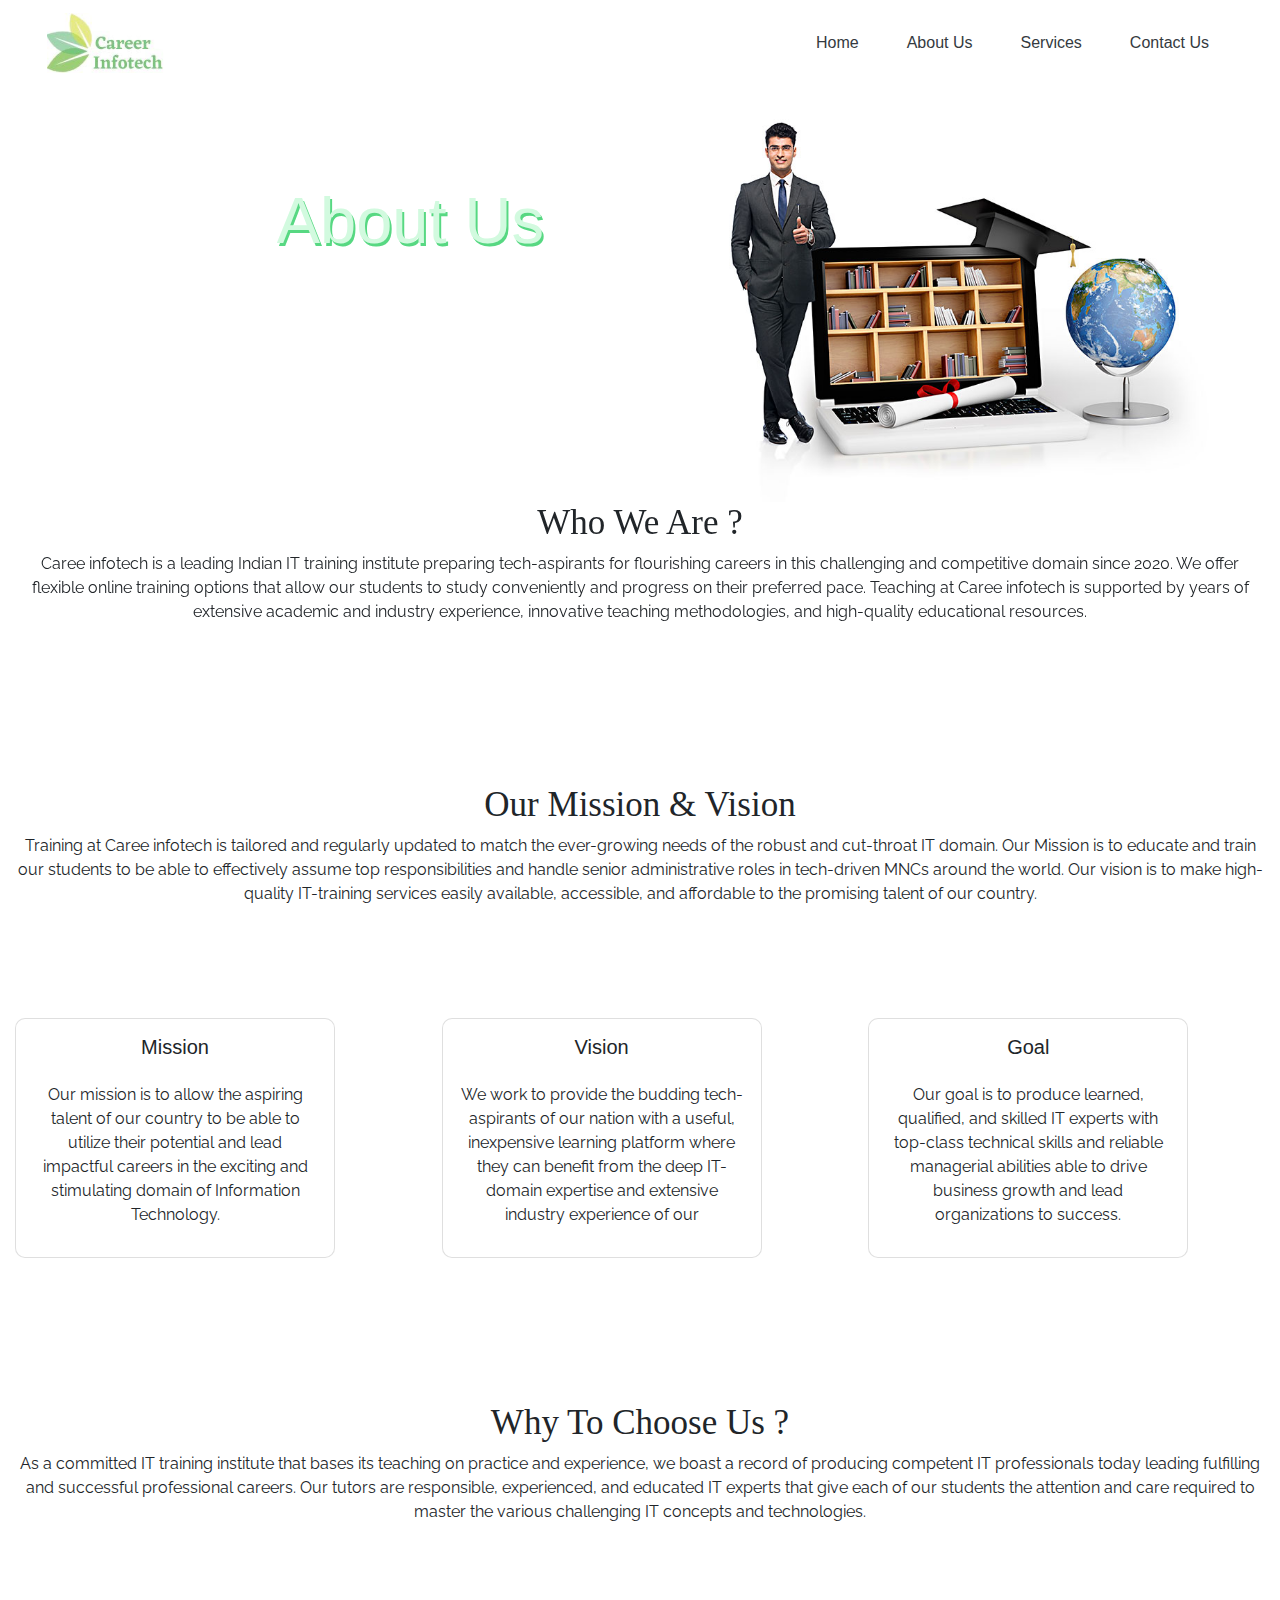
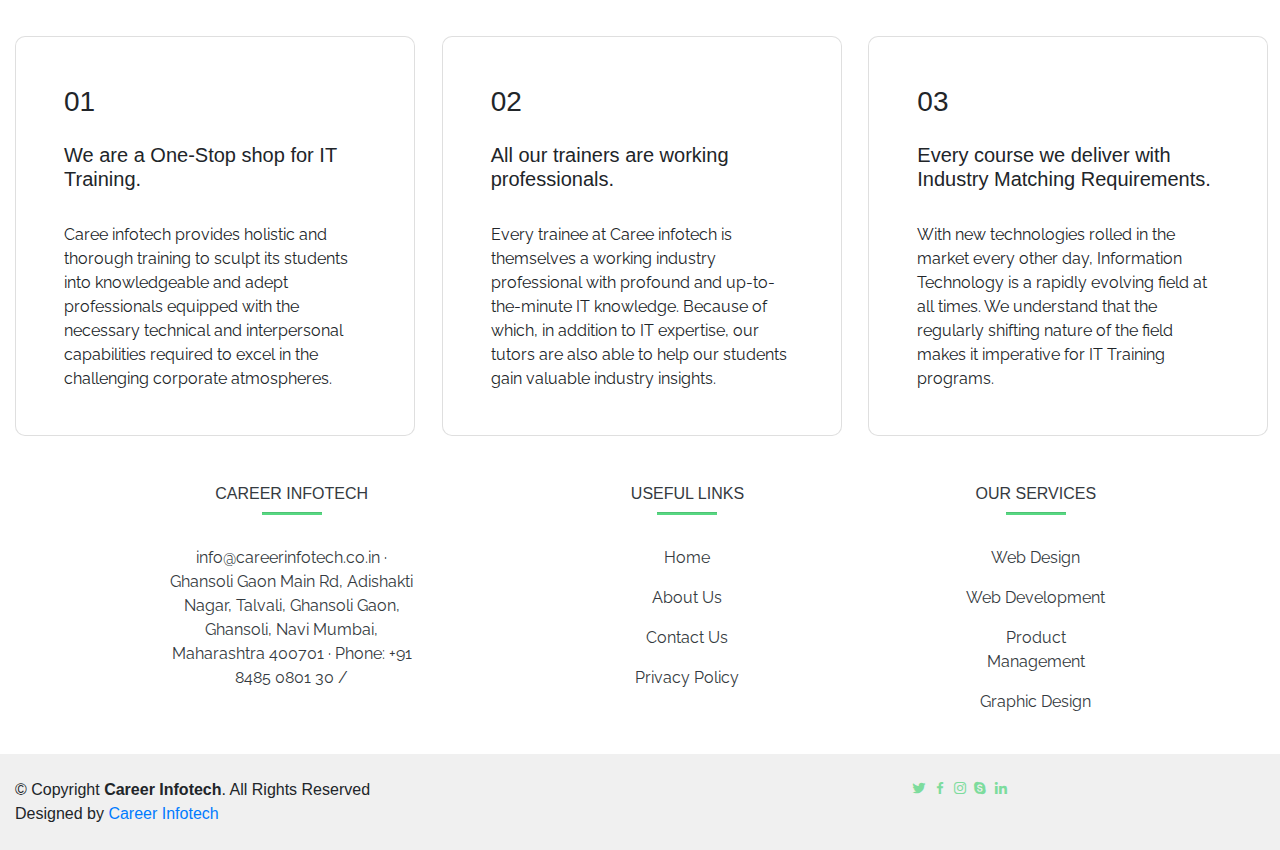
==== about.html @ 093abe38 "{" ====
<!DOCTYPE html>
<html lang="en">

<head>
    <meta charset="UTF-8">
    <meta http-equiv="X-UA-Compatible" content="IE=edge">
    <meta name="viewport" content="width=device-width, initial-scale=1.0">
    <title>About Us</title>
    <!-- fav icon link -->
    <link rel="shortcut icon" href="img/ci.png" type="image/x-icon">
    <!-- bootstrap link -->
    <link rel="stylesheet" href="css/bootstrap.min.css">
    <!-- font icon link -->
    <link rel="stylesheet" href="https://cdnjs.cloudflare.com/ajax/libs/font-awesome/6.1.1/css/all.min.css"
        integrity="sha512-KfkfwYDsLkIlwQp6LFnl8zNdLGxu9YAA1QvwINks4PhcElQSvqcyVLLD9aMhXd13uQjoXtEKNosOWaZqXgel0g=="
        crossorigin="anonymous" referrerpolicy="no-referrer" />
    <!-- box icon links-->
    <link href='https://unpkg.com/boxicons@2.1.2/css/boxicons.min.css' rel='stylesheet'>
    <!-- aos animation -->
    <link rel="stylesheet" href="https://unpkg.com/aos@next/dist/aos.css" />
    <!-- main css file -->
    <link rel="stylesheet" href="css/about.css">

</head>

<body>
    <!-- navbar-start -->
    <div class="container-fluid">
        <nav class="navbar navbar-expand-sm mx-3">
            <div class="navbar-brand">
                <img src="img/logo2.jpeg" style="width: 7.5rem;" alt="logo">
            </div>
            <button class="navbar-toggler" type="button" data-bs-toggle="collapse" data-bs-target="#example">
                <span class='bx bx-menu bx-md'></span>
            </button>
            <div class="collapse navbar-collapse justify-content-end" id="example">
                <ul class="navbar-nav">
                    <li class="nav-item">
                        <a href="" class="nav-link mx-md-3 fs-5 text-dark">Home</a>
                    </li>
                    <li class="nav-item">
                        <a class="nav-link mx-md-3 fs-5 text-dark" href="">About Us</a>
                    </li>
                    <li class="nav-item">
                        <a href="" class="nav-link mx-md-3 fs-5 text-dark">Services</a>
                    </li>
                    <li class="nav-item">
                        <a href="" class="nav-link mx-md-3 fs-5 text-dark"></i>Contact Us</a>
                    </li>
                </ul>
            </div>
        </nav>
    </div>
    <!-- navbar end -->

    <!-- img start -->
    <div class="container-fluid">
        <div class="row">
            <div class="d-flex justify-content-end col-md-12">
                <h1 class="mt-5 mr-5 p-5" data-aos="fade-up-right" data-aos-duration="1000">About Us</h1>
                <img src="img/about1.jpg" class="w-50" data-aos="fade-up-left" data-aos-duration="1000" alt="">
            </div>
        </div>
    </div>
    <!-- img end -->

    <!-- 1st content start -->
    <div class="container-fluid">
        <div class="row">
            <div class="col-sm-12 col-md-12 col-lg-12">
                <h4 class="text-center">Who We Are ?</h4>
            </div>
            <div class="col-md-12 col-sm-12 col-lg-12 text-center">
                <p>
                    Caree infotech is a leading Indian IT training institute preparing tech-aspirants for flourishing
                    careers in this challenging and competitive domain since 2020. We offer flexible online training
                    options that allow our students to study conveniently and progress on their preferred pace. Teaching
                    at Caree infotech is supported by years of extensive academic and industry experience, innovative
                    teaching methodologies, and high-quality educational resources.
                </p>
            </div>
        </div>
    </div>
    <!-- 1st content end -->

    <!-- 2nd content start -->
    <div class="container-fluid mt-5">
        <div class="row mt-5">
            <div class="col-sm-12 col-md-12 col-lg-12 mt-5">
                <h4 class="text-center mt-5">Our Mission & Vision</h4>
            </div>
            <div class="col-md-12 col-sm-12 col-lg-12 text-center">
                <p>
                    Training at Caree infotech is tailored and regularly updated to match the ever-growing needs of the
                    robust and cut-throat IT domain. Our Mission is to educate and train our students to be able to
                    effectively assume top responsibilities and handle senior administrative roles in tech-driven MNCs
                    around the world. Our vision is to make high-quality IT-training services easily available,
                    accessible, and affordable to the promising talent of our country.
                </p>
            </div>
        </div>
    </div>
    <!--2nd content end -->

    <!-- 1st card start -->
    <div class="container-fluid mt-5">
        <div class="row mt-5">
            <div class="col-md-4 col-sm-4 col-lg-4 mt-5">
                <div class="card">
                    <h5 class="text-center mt-3">Mission</h5>
                    <p class="px-3 py-3 text-center">
                        Our mission is to allow the aspiring talent of our country to be able to utilize their potential
                        and lead impactful careers in the exciting and stimulating domain of Information Technology.
                    </p>
                </div>
            </div>
            <div class="col-md-4 col-sm-4 col-lg- mt-5">
                <div class="card">
                    <h5 class="text-center mt-3">Vision</h5>
                    <p class="px-3 py-3 text-center">
                        We work to provide the budding tech-aspirants of our nation with a useful, inexpensive learning
                        platform where they can benefit from the deep IT-domain expertise and extensive industry
                        experience of our
                    </p>
                </div>
            </div>
            <div class="col-md-4 col-sm-4 col-lg-4 mt-5">
                <div class="card">
                    <h5 class="text-center mt-3">Goal</h5>
                    <p class="px-3 py-3 text-center">
                        Our goal is to produce learned, qualified, and skilled IT experts with top-class technical
                        skills and reliable managerial abilities able to drive business growth and lead organizations to
                        success.
                    </p>
                </div>
            </div>
        </div>
    </div>
    <!-- 1st card end -->

    <!-- 3rd content start -->
    <div class="container-fluid mt-5">
        <div class="row mt-5">
            <div class="col-sm-12 col-md-12 col-lg-12 mt-5">
                <h4 class="text-center mt-5">Why To Choose Us ?</h4>
            </div>
            <div class="col-md-12 col-sm-12 col-lg-12 text-center ">
                <p>
                    As a committed IT training institute that bases its teaching on practice and experience, we boast a
                    record of producing competent IT professionals today leading fulfilling and successful professional
                    careers. Our tutors are responsible, experienced, and educated IT experts that give each of our
                    students the attention and care required to master the various challenging IT concepts and
                    technologies.
                </p>
            </div>
        </div>
    </div>
    <!-- 3rd content end -->

    <!-- 2nd card start -->
    <div class="container-fluid">
        <div class="row mt-5">
            <div class="col-md-4 col-sm-4 col-lg-4 mt-5">
                <div class="card bx1">
                    <h3 class="px-5 mt-5">01</h3>
                    <h5 class="px-5 mt-3">We are a One-Stop shop for IT Training.</h5>
                    <p class="px-5 py-4">
                        Caree infotech provides holistic and thorough training to sculpt its students into knowledgeable
                        and adept professionals equipped with the necessary technical and interpersonal capabilities
                        required to excel in the challenging corporate atmospheres.
                    </p>
                </div>
            </div>
            <div class="col-md-4 col-sm-4 col-lg-4 mt-5">
                <div class="card bx1">
                    <h3 class="px-5 mt-5">02</h3>
                    <h5 class="px-5 mt-3">All our trainers are working professionals.</h5>
                    <p class="px-5 py-4">
                        Every trainee at Caree infotech is themselves a working industry professional with profound and
                        up-to-the-minute IT knowledge. Because of which, in addition to IT expertise, our tutors are
                        also able to help our students gain valuable industry insights.
                    </p>
                </div>
            </div>
            <div class="col-md-4 col-sm-4 col-lg-4 mt-5">
                <div class="card bx1">
                    <h3 class="px-5 mt-5">03</h3>
                    <h5 class="px-5 mt-3">Every course we deliver with Industry Matching Requirements.</h5>
                    <p class="px-5 py-4">
                        With new technologies rolled in the market every other day, Information Technology is a rapidly
                        evolving field at all times. We understand that the regularly shifting nature of the field makes
                        it imperative for IT Training programs.
                    </p>
                </div>
            </div>
        </div>
    </div>
    <!-- 2nd card end -->


    <!-- Footer -->
    <div class="mt-5">
        <footer class="text-center text-lg-start text-dark" style="background-color: #fff">

            <!-- Section: Links  -->
            <section class="">
                <div class="container text-center text-md-start mt-5">
                    <!-- Grid row -->
                    <div class="row mt-3">
                        <!-- Grid column -->
                        <div class="col-md-4 col-lg-4 col-xl-3 mx-auto mb-4">
                            <!-- Content -->
                            <h6 class="text-uppercase fw-bold">Career Infotech</h6>
                            <hr class="mb-4 mt-0 d-inline-block mx-auto lines">
                            <p>
                                info@careerinfotech.co.in · <br> Ghansoli Gaon Main Rd, Adishakti Nagar, Talvali,
                                Ghansoli
                                Gaon, Ghansoli, Navi Mumbai, Maharashtra 400701 · Phone: +91 8485 0801 30 /
                            </p>
                        </div>
                        <!-- Grid column -->

                        <!-- Grid column -->
                        <div class="col-md-2 col-lg-2 col-xl-2 mx-auto mb-4">
                            <!-- Links -->
                            <h6 class="text-uppercase fw-bold">Useful Links</h6>
                            <hr class="mb-4 mt-0 d-inline-block mx-auto lines">
                            <p>
                                <a href="#!" class="text-dark">Home</a>
                            </p>
                            <p>
                                <a href="#!" class="text-dark">About Us</a>
                            </p>
                            <p>
                                <a href="#!" class="text-dark">Contact Us</a>
                            </p>
                            <p>
                                <a href="#!" class="text-dark">Privacy Policy</a>
                            </p>
                        </div>
                        <!-- Grid column -->

                        <!-- Grid column -->
                        <div class="col-md-3 col-lg-2 col-xl-2 mx-auto mb-4">
                            <!-- Links -->
                            <h6 class="text-uppercase fw-bold">Our services</h6>
                            <hr class="mb-4 mt-0 d-inline-block mx-auto lines">
                            <p>
                                <a href="#!" class="text-dark">Web Design</a>
                            </p>
                            <p>
                                <a href="#!" class="text-dark">Web Development</a>
                            </p>
                            <p>
                                <a href="#!" class="text-dark">Product Management</a>
                            </p>
                            <p>
                                <a href="#!" class="text-dark">Graphic Design</a>
                            </p>
                        </div>
        </footer>
        <!-- Footer -->
    </div>
    <!-- End of .container -->
    <div class="container-fluid py-4" style="background-color: #f0f0f0;">
        <div class="row">
            <div class="col-md-6 col-sm-6 col-lg-6">
                <div class="copyright">
                    &copy; Copyright <strong><span>Career Infotech</span></strong>. All Rights Reserved
                </div>
                <div class="credits">
                    <!-- All the links in the footer should remain intact. -->
                    <!-- You can delete the links only if you purchased the pro version. -->
                    <!-- Licensing information: https://Career Infotech.com/license/ -->
                    <!-- Purchase the pro version with working PHP/AJAX contact form: https://Career Infotech.com/Career Infotech-free-education-bootstrap-theme/ -->
                    Designed by <a href="https://Career Infotech.com/">Career Infotech</a>
                </div>
            </div>
            <div class="social-links text-center col-md-6">
                <a href="#" class="twitter"><i class="bx bxl-twitter fa-2xl"></i></a>
                <a href="#" class="facebook"><i class="bx bxl-facebook fa-2xl"></i></a>
                <a href="#" class="instagram"><i class="bx bxl-instagram fa-2xl"></i></a>
                <a href="#" class="google-plus"><i class="bx bxl-skype fa-2xl"></i></a>
                <a href="#" class="linkedin"><i class="bx bxl-linkedin fa-2xl"></i></a>
            </div>
        </div>
        </footer>

    </div>
    <!-- main footer end -->

    <!-- script -->
    <script src="https://unpkg.com/aos@next/dist/aos.js"></script>
    <script>
        AOS.init({
            duration: 1000
        });
    </script>

</body>

</html>
---- css/about.css ----
@import url('https://fonts.googleapis.com/css2?family=Lato:wght@300&family=Raleway&display=swap');

h1 {
    font-size: 65px;
    text-shadow: 2px 3px #57d882;
    color: #d2fadf;
}

.lines {
    width: 60px;
    background-color: #57d882;
    height: 2px;
}

.bx {
    color: #7ddc9d !important;
}

h4 {
    font-family: 'Times New Roman', Times, serif;
    font-size: 35px !important;
}

p {
    font-family: 'Lato', sans-serif;
    font-family: 'Raleway', sans-serif;
}
.card{
    width: 20rem !important;
    height: 15rem !important;
    border-radius: 10px;
}
.bx1{
    width: 25rem !important;
    height: 25rem !important;
    border-radius: 10px;
}
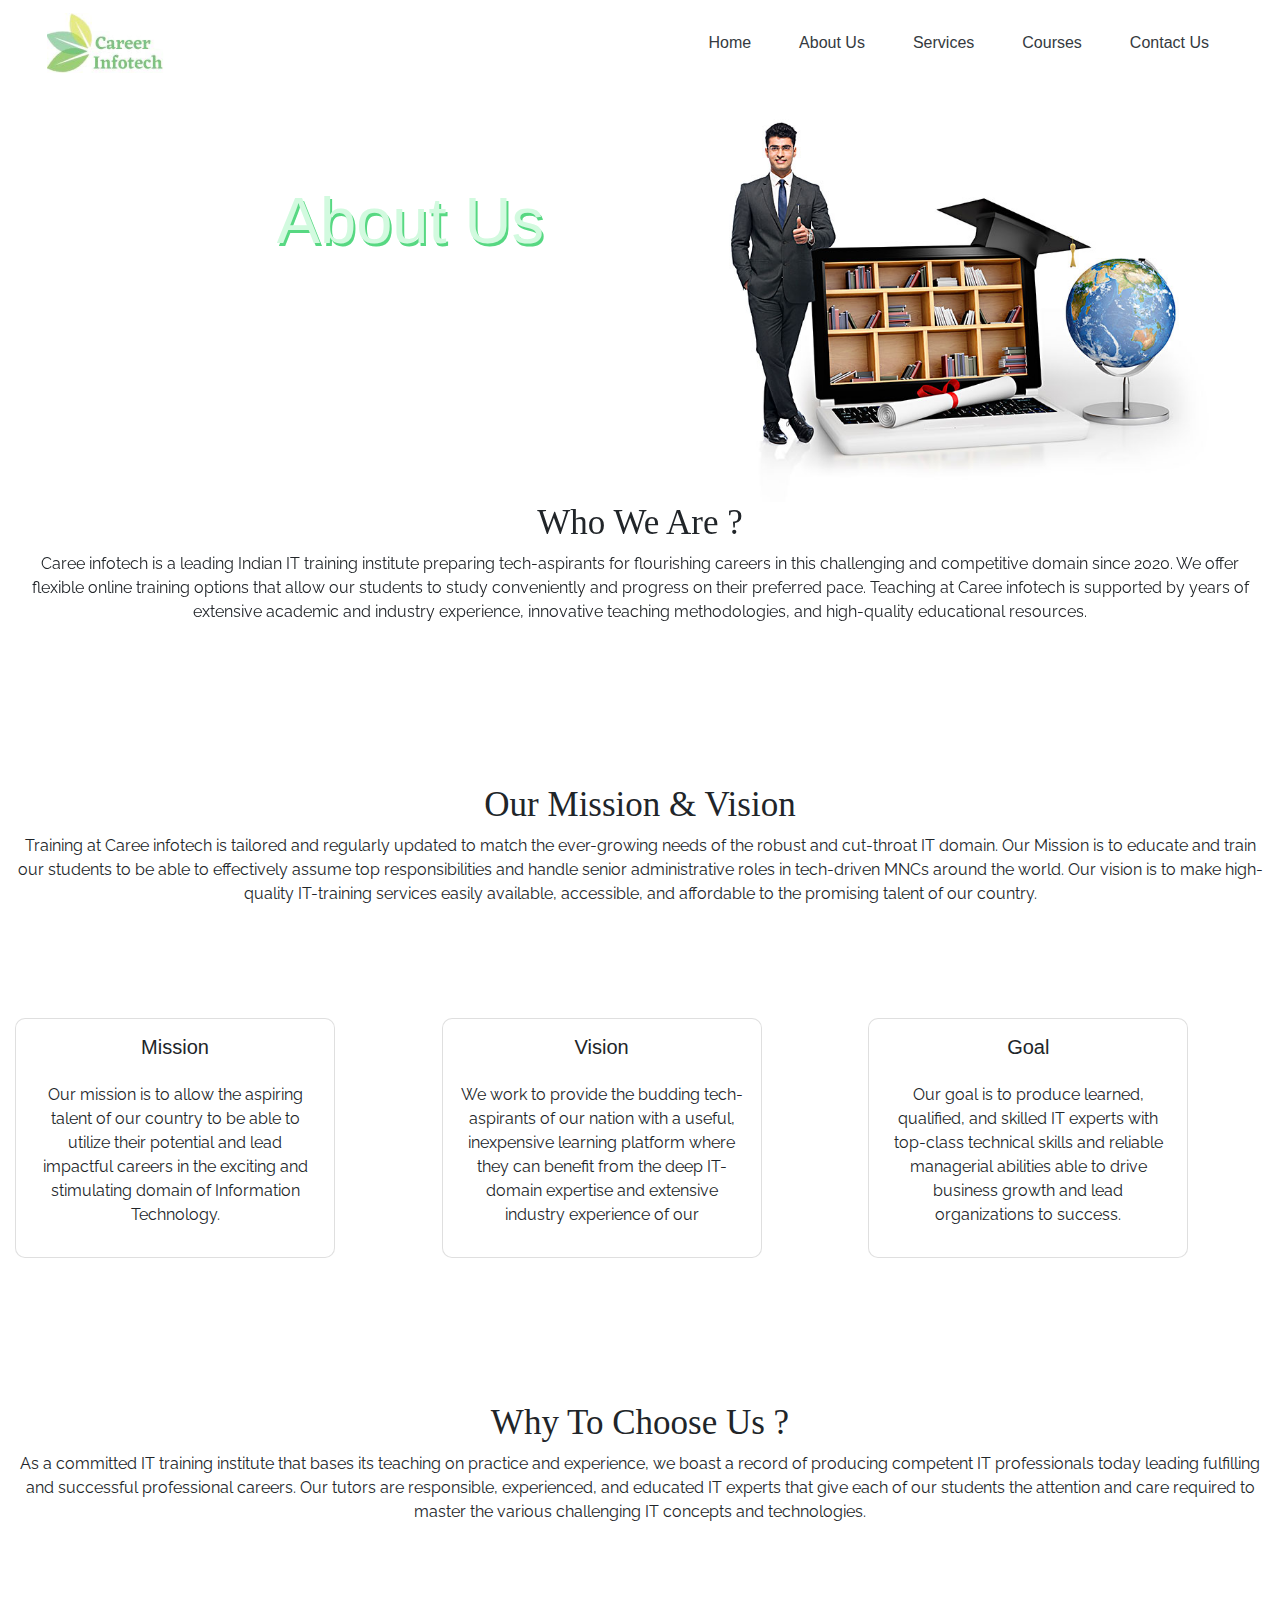
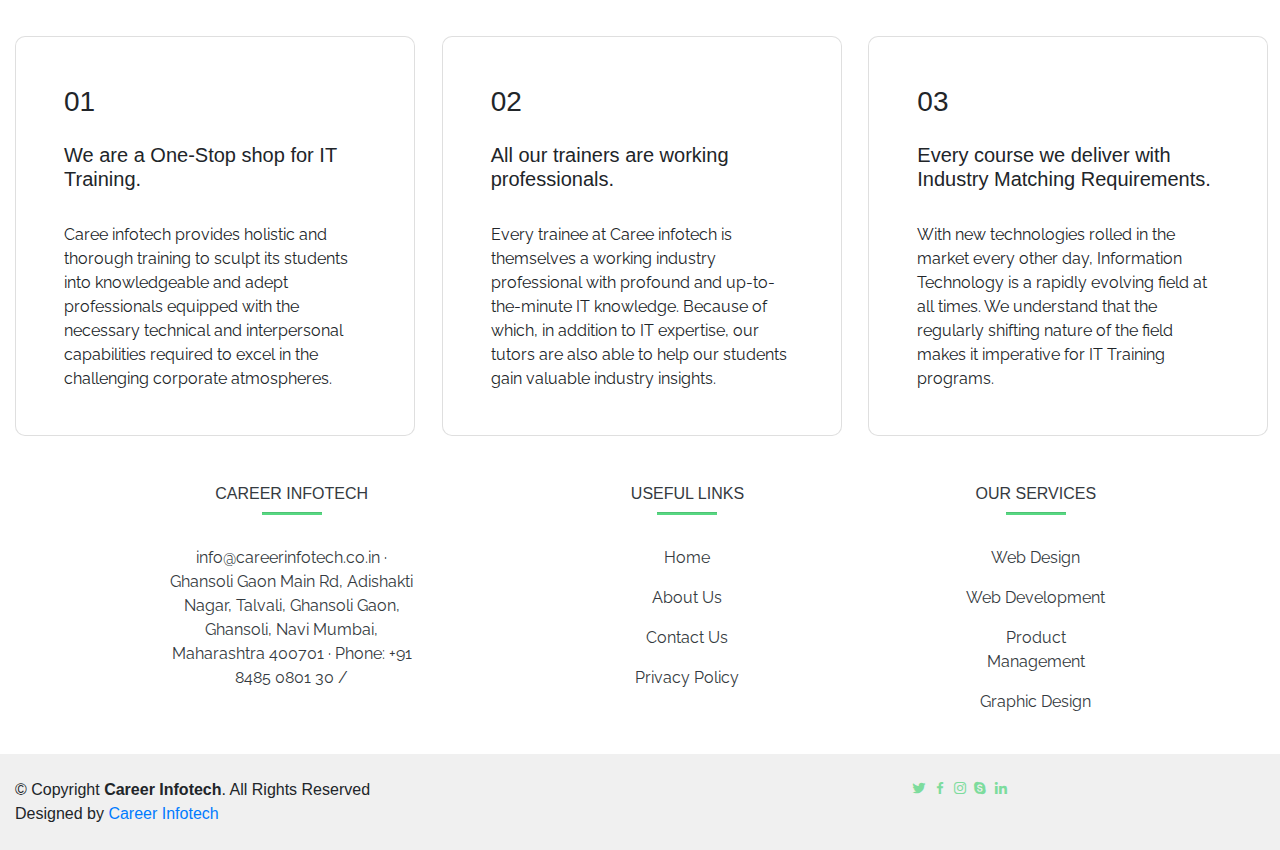
==== commit db05fc26: "added files" ====
--- a/about.html
+++ b/about.html
@@ -36,13 +36,17 @@
             <div class="collapse navbar-collapse justify-content-end" id="example">
                 <ul class="navbar-nav">
                     <li class="nav-item">
-                        <a href="" class="nav-link mx-md-3 fs-5 text-dark">Home</a>
-                    </li>
-                    <li class="nav-item">
-                        <a class="nav-link mx-md-3 fs-5 text-dark" href="">About Us</a>
-                    </li>
-                    <li class="nav-item">
-                        <a href="" class="nav-link mx-md-3 fs-5 text-dark">Services</a>
+                        <a class="nav-link mx-md-3 fs-5 text-dark" href="index.html">Home</a>
+                    </li>
+                    <li class="nav-item">
+                        <a class="nav-link mx-md-3 fs-5 text-dark" href="about.html">About Us</a>
+                    </li>
+                    <li class="nav-item">
+                        <a class="nav-link mx-md-3 fs-5 text-dark" href="https://www.devicecares.com/"
+                            target="_blank">Services</a>
+                    </li>
+                    <li class="nav-item">
+                        <a class="nav-link mx-md-3 fs-5 text-dark" href="courses.html"></i>Courses</a>
                     </li>
                     <li class="nav-item">
                         <a href="" class="nav-link mx-md-3 fs-5 text-dark"></i>Contact Us</a>
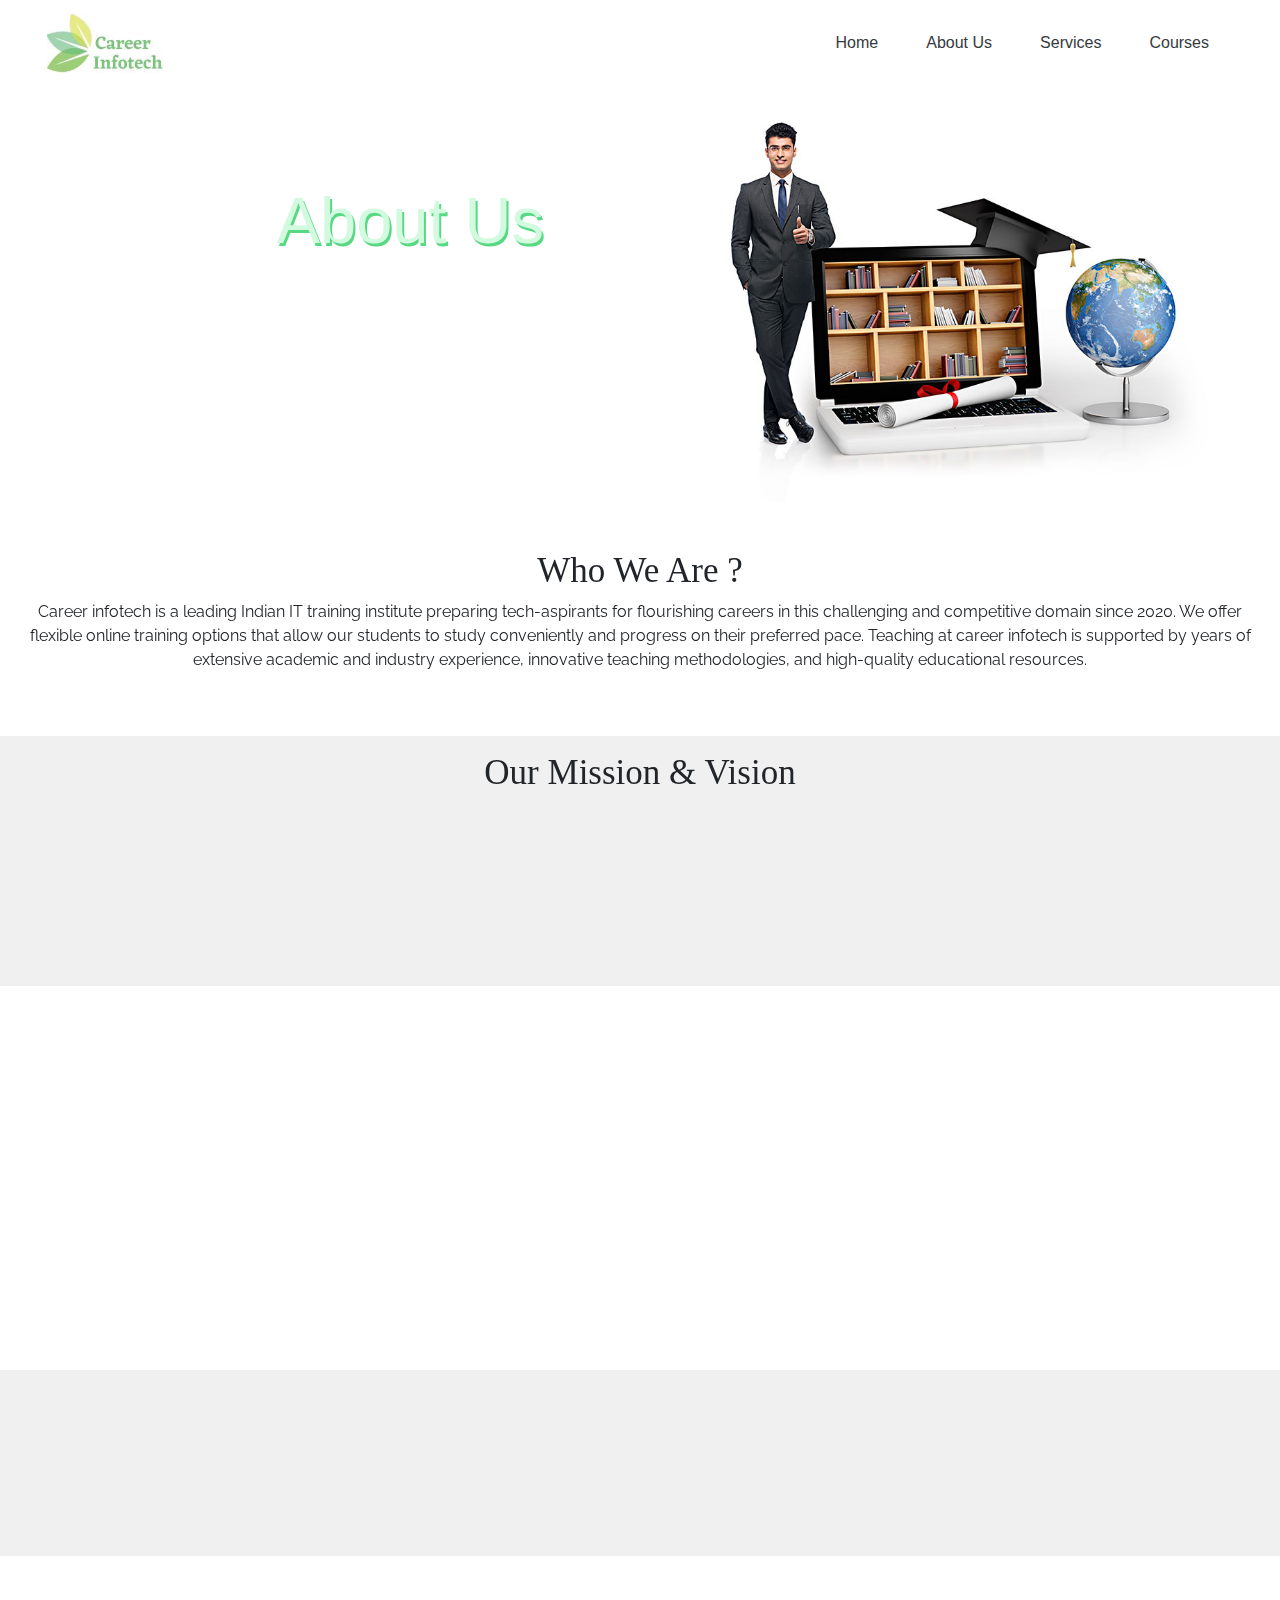
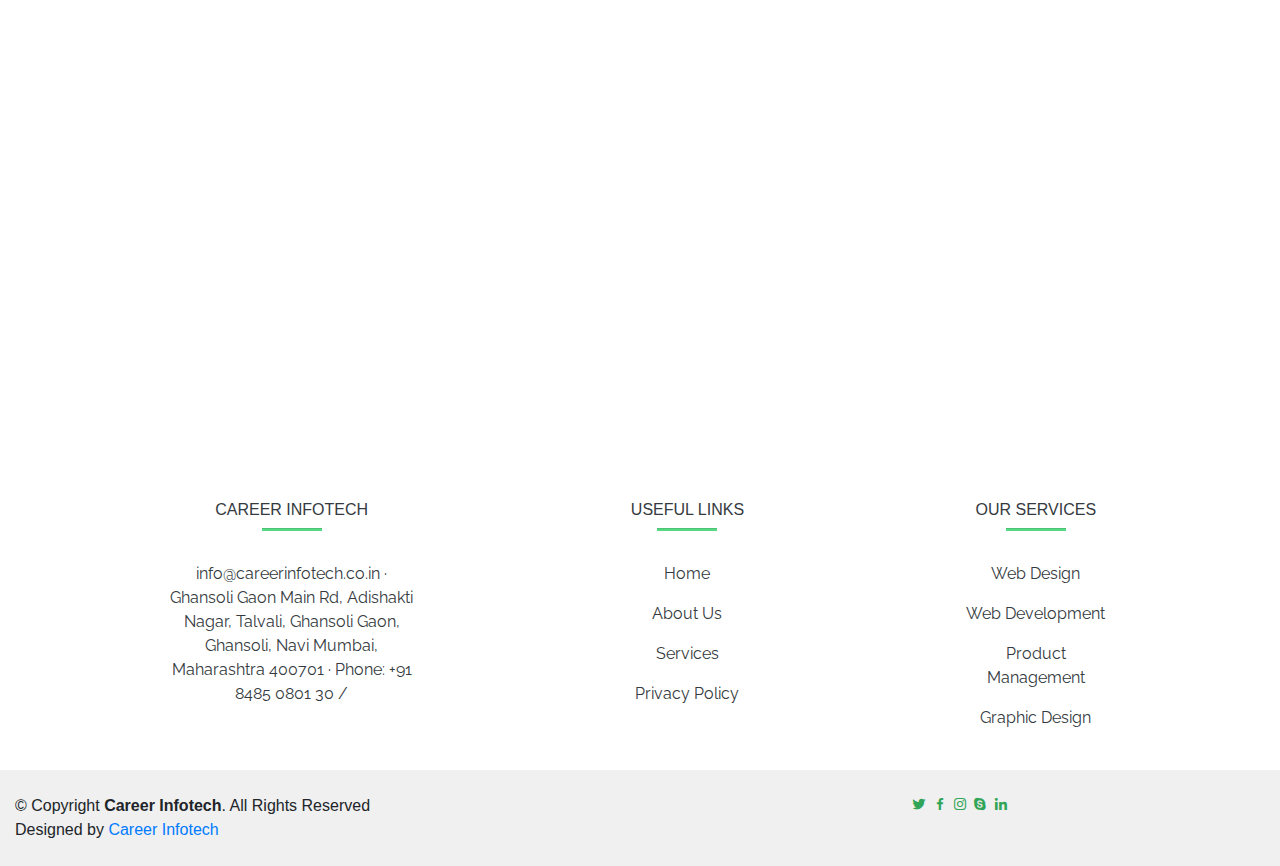
==== commit 6fe375bc: "added new files" ====
--- a/about.html
+++ b/about.html
@@ -36,7 +36,7 @@
             <div class="collapse navbar-collapse justify-content-end" id="example">
                 <ul class="navbar-nav">
                     <li class="nav-item">
-                        <a class="nav-link mx-md-3 fs-5 text-dark" href="index.html">Home</a>
+                        <a class="nav-link mx-md-3 fs-5 text-dark" href="view.html">Home</a>
                     </li>
                     <li class="nav-item">
                         <a class="nav-link mx-md-3 fs-5 text-dark" href="about.html">About Us</a>
@@ -48,9 +48,6 @@
                     <li class="nav-item">
                         <a class="nav-link mx-md-3 fs-5 text-dark" href="courses.html"></i>Courses</a>
                     </li>
-                    <li class="nav-item">
-                        <a href="" class="nav-link mx-md-3 fs-5 text-dark"></i>Contact Us</a>
-                    </li>
                 </ul>
             </div>
         </nav>
@@ -61,25 +58,25 @@
     <div class="container-fluid">
         <div class="row">
             <div class="d-flex justify-content-end col-md-12">
-                <h1 class="mt-5 mr-5 p-5" data-aos="fade-up-right" data-aos-duration="1000">About Us</h1>
-                <img src="img/about1.jpg" class="w-50" data-aos="fade-up-left" data-aos-duration="1000" alt="">
+                <h1 class="mt-5 mr-5 p-5" data-aos="fade-up-right" data-aos-duration="2000">About Us</h1>
+                <img src="img/about1.jpg" class="w-50" data-aos="fade-up-left" data-aos-duration="2000" alt="">
             </div>
         </div>
     </div>
     <!-- img end -->
 
     <!-- 1st content start -->
-    <div class="container-fluid">
+    <div class="container-fluid mt-5">
         <div class="row">
             <div class="col-sm-12 col-md-12 col-lg-12">
-                <h4 class="text-center">Who We Are ?</h4>
+                <h4 class="text-center" data-aos="zoom-in" data-aos-duration="2000">Who We Are ?</h4>
             </div>
             <div class="col-md-12 col-sm-12 col-lg-12 text-center">
-                <p>
-                    Caree infotech is a leading Indian IT training institute preparing tech-aspirants for flourishing
+                <p data-aos="zoom-in" data-aos-duration="2000">
+                    Career infotech is a leading Indian IT training institute preparing tech-aspirants for flourishing
                     careers in this challenging and competitive domain since 2020. We offer flexible online training
                     options that allow our students to study conveniently and progress on their preferred pace. Teaching
-                    at Caree infotech is supported by years of extensive academic and industry experience, innovative
+                    at career infotech is supported by years of extensive academic and industry experience, innovative
                     teaching methodologies, and high-quality educational resources.
                 </p>
             </div>
@@ -88,14 +85,14 @@
     <!-- 1st content end -->
 
     <!-- 2nd content start -->
-    <div class="container-fluid mt-5">
+    <div class="container-fluid mt-5" style="background-color: #F0F0F0;">
         <div class="row mt-5">
-            <div class="col-sm-12 col-md-12 col-lg-12 mt-5">
-                <h4 class="text-center mt-5">Our Mission & Vision</h4>
-            </div>
-            <div class="col-md-12 col-sm-12 col-lg-12 text-center">
-                <p>
-                    Training at Caree infotech is tailored and regularly updated to match the ever-growing needs of the
+            <div class="col-sm-12 col-md-12 col-lg-12">
+                <h4 class="text-center mt-3" data-aos="fade-right" data-aos-duration="2000">Our Mission & Vision</h4>
+            </div>
+            <div class="col-md-12 col-sm-12 col-lg-12 text-center pb-5 pt-5" >
+                <p data-aos="fade-up" data-aos-duration="2000">
+                    Training at career infotech is tailored and regularly updated to match the ever-growing needs of the
                     robust and cut-throat IT domain. Our Mission is to educate and train our students to be able to
                     effectively assume top responsibilities and handle senior administrative roles in tech-driven MNCs
                     around the world. Our vision is to make high-quality IT-training services easily available,
@@ -110,18 +107,18 @@
     <div class="container-fluid mt-5">
         <div class="row mt-5">
             <div class="col-md-4 col-sm-4 col-lg-4 mt-5">
-                <div class="card">
-                    <h5 class="text-center mt-3">Mission</h5>
-                    <p class="px-3 py-3 text-center">
+                <div class="card" data-aos="zoom-in" data-aos-duration="1000">
+                    <h5 class="text-center mt-3" data-aos="fade-left" data-aos-duration="1000">Mission</h5>
+                    <p class="px-3 py-3 text-center" data-aos="fade-left" data-aos-duration="1000">
                         Our mission is to allow the aspiring talent of our country to be able to utilize their potential
                         and lead impactful careers in the exciting and stimulating domain of Information Technology.
                     </p>
                 </div>
             </div>
-            <div class="col-md-4 col-sm-4 col-lg- mt-5">
-                <div class="card">
-                    <h5 class="text-center mt-3">Vision</h5>
-                    <p class="px-3 py-3 text-center">
+            <div class="col-md-4 col-sm-4 col-lg-4 mt-5">
+                <div class="card" data-aos="zoom-in" data-aos-duration="1000">
+                    <h5 class="text-center mt-3" data-aos="fade-left" data-aos-duration="1000">Vision</h5>
+                    <p class="px-3 py-3 text-center" data-aos="fade-left" data-aos-duration="1000">
                         We work to provide the budding tech-aspirants of our nation with a useful, inexpensive learning
                         platform where they can benefit from the deep IT-domain expertise and extensive industry
                         experience of our
@@ -129,9 +126,9 @@
                 </div>
             </div>
             <div class="col-md-4 col-sm-4 col-lg-4 mt-5">
-                <div class="card">
-                    <h5 class="text-center mt-3">Goal</h5>
-                    <p class="px-3 py-3 text-center">
+                <div class="card" data-aos="zoom-in" data-aos-duration="1000">
+                    <h5 class="text-center mt-3" data-aos="fade-left" data-aos-duration="1000">Goal</h5>
+                    <p class="px-3 py-3 text-center" data-aos="fade-left" data-aos-duration="1000">
                         Our goal is to produce learned, qualified, and skilled IT experts with top-class technical
                         skills and reliable managerial abilities able to drive business growth and lead organizations to
                         success.
@@ -143,13 +140,13 @@
     <!-- 1st card end -->
 
     <!-- 3rd content start -->
-    <div class="container-fluid mt-5">
-        <div class="row mt-5">
-            <div class="col-sm-12 col-md-12 col-lg-12 mt-5">
-                <h4 class="text-center mt-5">Why To Choose Us ?</h4>
-            </div>
-            <div class="col-md-12 col-sm-12 col-lg-12 text-center ">
-                <p>
+    <div class="container-fluid mt-5" style="background-color: #F0F0F0 ;">
+        <div class="row">
+            <div class="col-sm-12 col-md-12 col-lg-12">
+                <h4 class="text-center my-3" data-aos="fade-right" data-aos-duration="1000">Why To Choose Us ?</h4>
+            </div>
+            <div class="col-md-12 col-sm-12 col-lg-12 text-center mb-4">
+                <p data-aos="fade-right" data-aos-duration="1000">
                     As a committed IT training institute that bases its teaching on practice and experience, we boast a
                     record of producing competent IT professionals today leading fulfilling and successful professional
                     careers. Our tutors are responsible, experienced, and educated IT experts that give each of our
@@ -165,32 +162,32 @@
     <div class="container-fluid">
         <div class="row mt-5">
             <div class="col-md-4 col-sm-4 col-lg-4 mt-5">
-                <div class="card bx1">
-                    <h3 class="px-5 mt-5">01</h3>
-                    <h5 class="px-5 mt-3">We are a One-Stop shop for IT Training.</h5>
-                    <p class="px-5 py-4">
-                        Caree infotech provides holistic and thorough training to sculpt its students into knowledgeable
+                <div class="card bx1" data-aos="fade-right" data-aos-duration="1000">
+                    <h3 class="px-5 mt-5" data-aos="fade-right" data-aos-duration="1000">01</h3>
+                    <h5 class="px-5 mt-3" data-aos="fade-right" data-aos-duration="1000">We are a One-Stop shop for IT Training.</h5>
+                    <p class="px-5 py-4" data-aos="fade-right" data-aos-duration="1000">
+                        Career infotech provides holistic and thorough training to sculpt its students into knowledgeable
                         and adept professionals equipped with the necessary technical and interpersonal capabilities
                         required to excel in the challenging corporate atmospheres.
                     </p>
                 </div>
             </div>
             <div class="col-md-4 col-sm-4 col-lg-4 mt-5">
-                <div class="card bx1">
-                    <h3 class="px-5 mt-5">02</h3>
-                    <h5 class="px-5 mt-3">All our trainers are working professionals.</h5>
-                    <p class="px-5 py-4">
-                        Every trainee at Caree infotech is themselves a working industry professional with profound and
+                <div class="card bx1" data-aos="fade-right" data-aos-duration="1000">
+                    <h3 class="px-5 mt-5" data-aos="fade-right" data-aos-duration="1000">02</h3>
+                    <h5 class="px-5 mt-3" data-aos="fade-right" data-aos-duration="1000">All our trainers are working professionals.</h5>
+                    <p class="px-5 py-4" data-aos="fade-right" data-aos-duration="1000">
+                        Every trainee at Career infotech is themselves a working industry professional with profound and
                         up-to-the-minute IT knowledge. Because of which, in addition to IT expertise, our tutors are
                         also able to help our students gain valuable industry insights.
                     </p>
                 </div>
             </div>
             <div class="col-md-4 col-sm-4 col-lg-4 mt-5">
-                <div class="card bx1">
-                    <h3 class="px-5 mt-5">03</h3>
-                    <h5 class="px-5 mt-3">Every course we deliver with Industry Matching Requirements.</h5>
-                    <p class="px-5 py-4">
+                <div class="card bx1" data-aos="fade-right" data-aos-duration="1000">
+                    <h3 class="px-5 mt-5" data-aos="fade-right" data-aos-duration="1000">03</h3>
+                    <h5 class="px-5 mt-3" data-aos="fade-right" data-aos-duration="1000">Every course we deliver with Industry Matching Requirements.</h5>
+                    <p class="px-5 py-4" data-aos="fade-right" data-aos-duration="1000">
                         With new technologies rolled in the market every other day, Information Technology is a rapidly
                         evolving field at all times. We understand that the regularly shifting nature of the field makes
                         it imperative for IT Training programs.
@@ -207,7 +204,7 @@
         <footer class="text-center text-lg-start text-dark" style="background-color: #fff">
 
             <!-- Section: Links  -->
-            <section class="">
+            <section class="mt-5">
                 <div class="container text-center text-md-start mt-5">
                     <!-- Grid row -->
                     <div class="row mt-3">
@@ -230,13 +227,13 @@
                             <h6 class="text-uppercase fw-bold">Useful Links</h6>
                             <hr class="mb-4 mt-0 d-inline-block mx-auto lines">
                             <p>
-                                <a href="#!" class="text-dark">Home</a>
-                            </p>
-                            <p>
-                                <a href="#!" class="text-dark">About Us</a>
-                            </p>
-                            <p>
-                                <a href="#!" class="text-dark">Contact Us</a>
+                                <a href="index.html" class="text-dark">Home</a>
+                            </p>
+                            <p>
+                                <a href="about.html" class="text-dark">About Us</a>
+                            </p>
+                            <p>
+                                <a href="https://www.devicecares.com/" target="_blank" class="text-dark">Services</a>
                             </p>
                             <p>
                                 <a href="#!" class="text-dark">Privacy Policy</a>
--- a/css/about.css
+++ b/css/about.css
@@ -13,7 +13,7 @@
 }
 
 .bx {
-    color: #7ddc9d !important;
+    color: #30a557 !important;
 }
 
 h4 {
@@ -34,4 +34,8 @@
     width: 25rem !important;
     height: 25rem !important;
     border-radius: 10px;
-}+}
+.card{
+    background: linear-gradient(to bottom, #57d882 0%, #339966 100%);
+    color: #ffff;
+}
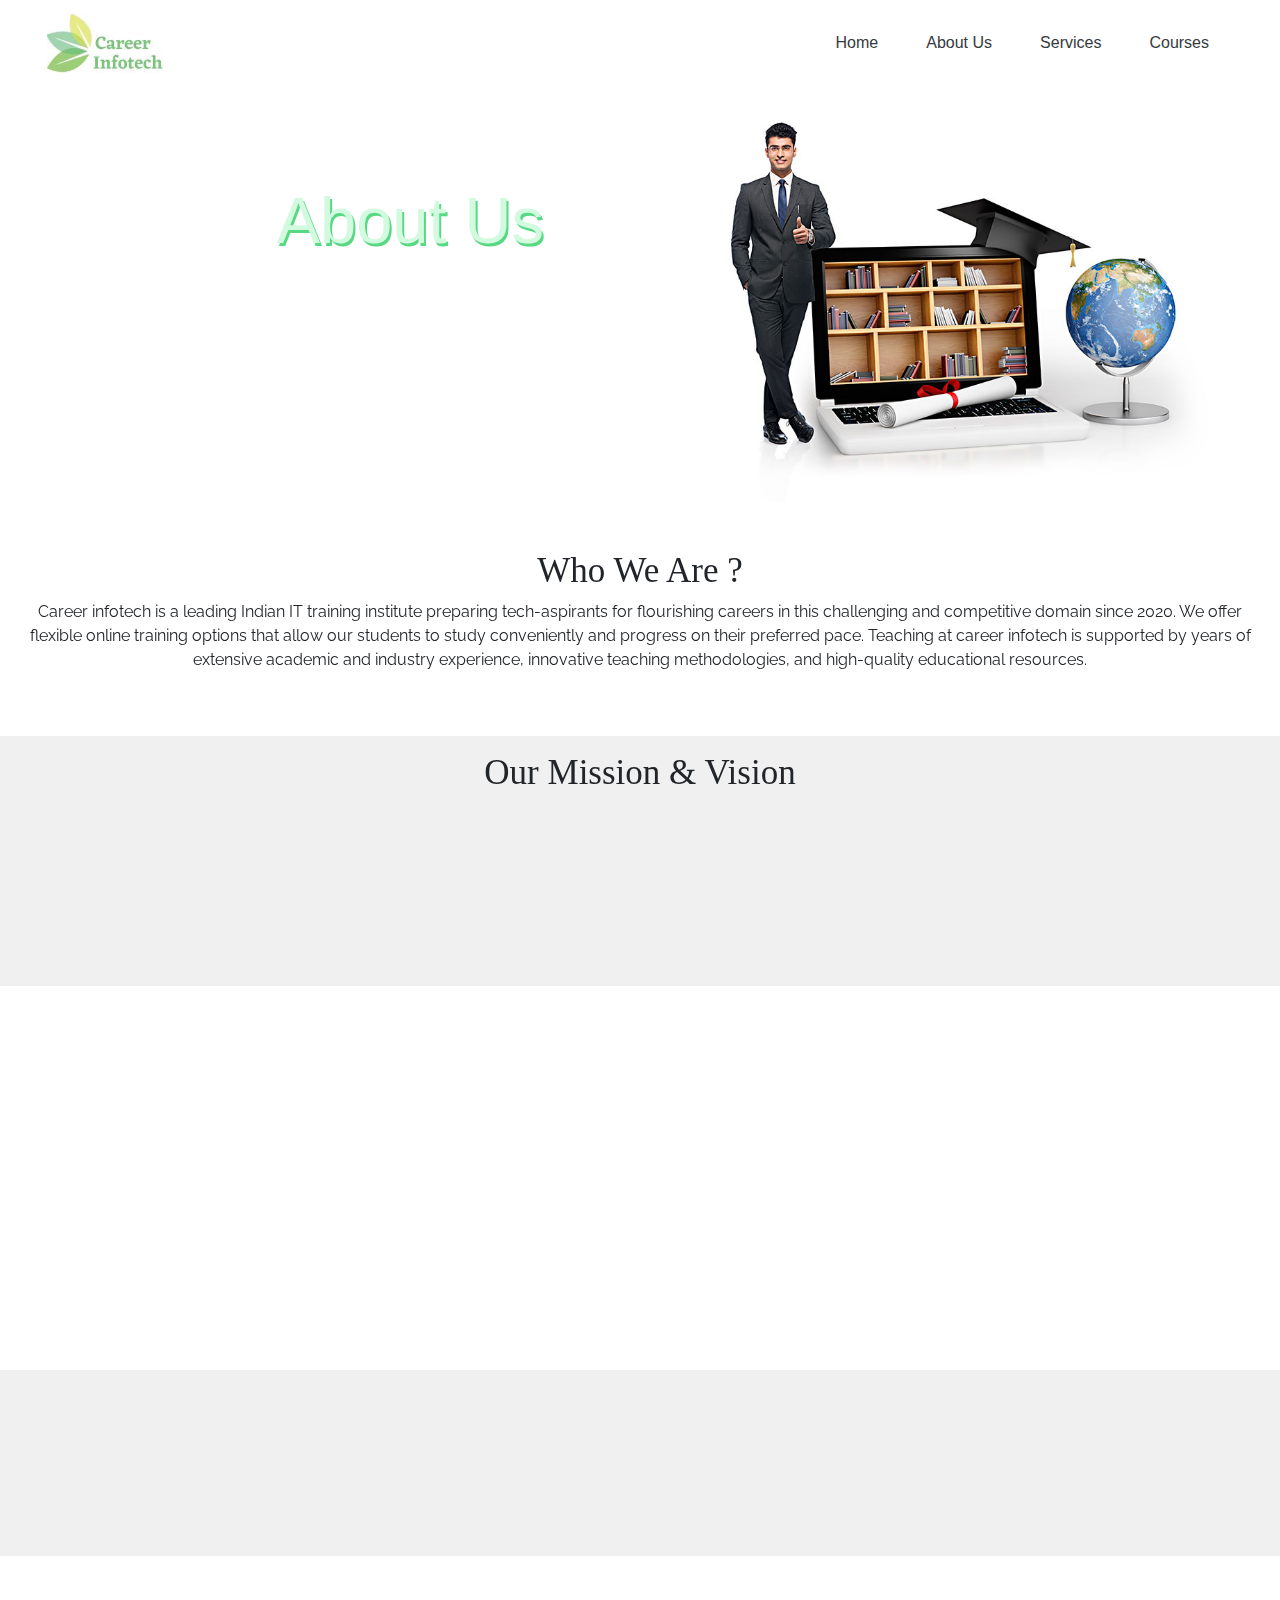
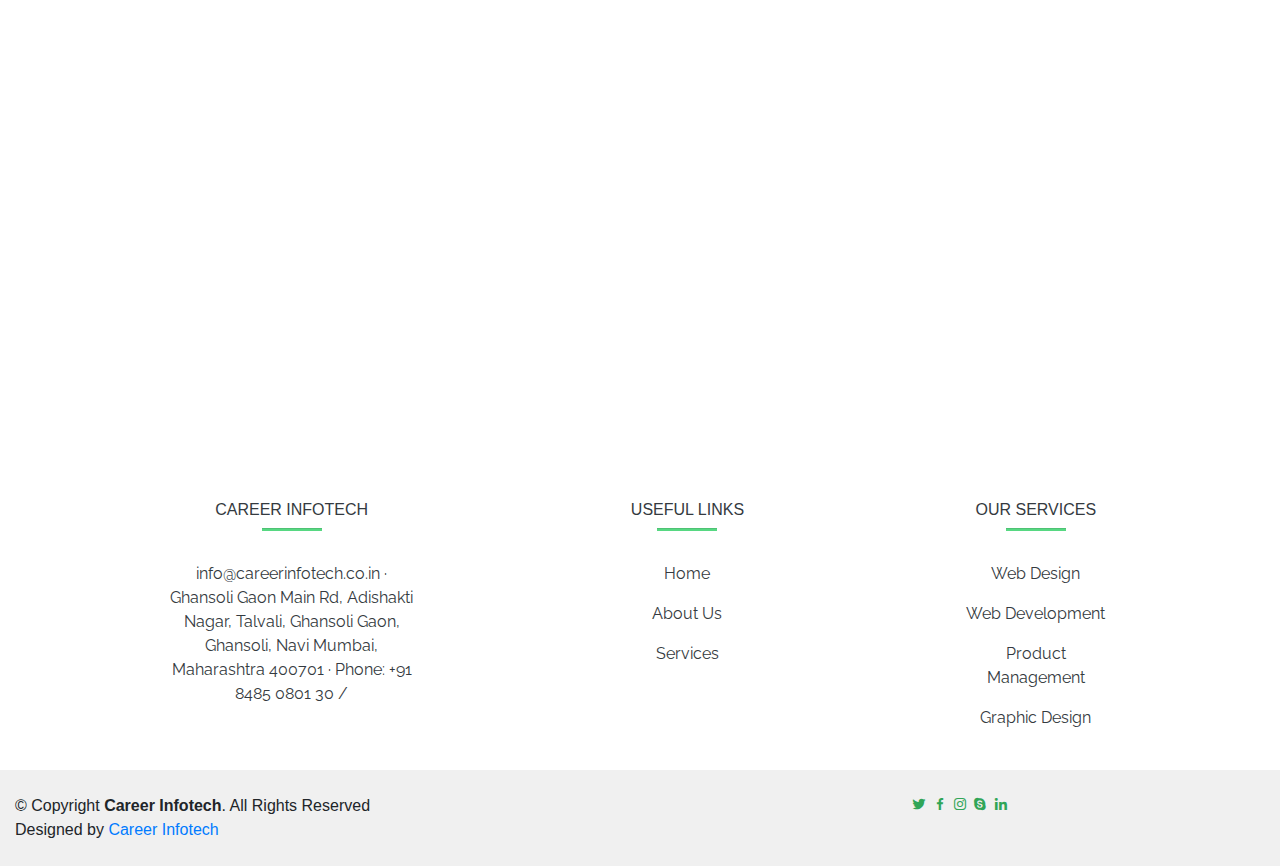
==== commit 004eb657: "created index" ====
--- a/about.html
+++ b/about.html
@@ -90,7 +90,7 @@
             <div class="col-sm-12 col-md-12 col-lg-12">
                 <h4 class="text-center mt-3" data-aos="fade-right" data-aos-duration="2000">Our Mission & Vision</h4>
             </div>
-            <div class="col-md-12 col-sm-12 col-lg-12 text-center pb-5 pt-5" >
+            <div class="col-md-12 col-sm-12 col-lg-12 text-center pb-5 pt-5">
                 <p data-aos="fade-up" data-aos-duration="2000">
                     Training at career infotech is tailored and regularly updated to match the ever-growing needs of the
                     robust and cut-throat IT domain. Our Mission is to educate and train our students to be able to
@@ -164,9 +164,11 @@
             <div class="col-md-4 col-sm-4 col-lg-4 mt-5">
                 <div class="card bx1" data-aos="fade-right" data-aos-duration="1000">
                     <h3 class="px-5 mt-5" data-aos="fade-right" data-aos-duration="1000">01</h3>
-                    <h5 class="px-5 mt-3" data-aos="fade-right" data-aos-duration="1000">We are a One-Stop shop for IT Training.</h5>
+                    <h5 class="px-5 mt-3" data-aos="fade-right" data-aos-duration="1000">We are a One-Stop shop for IT
+                        Training.</h5>
                     <p class="px-5 py-4" data-aos="fade-right" data-aos-duration="1000">
-                        Career infotech provides holistic and thorough training to sculpt its students into knowledgeable
+                        Career infotech provides holistic and thorough training to sculpt its students into
+                        knowledgeable
                         and adept professionals equipped with the necessary technical and interpersonal capabilities
                         required to excel in the challenging corporate atmospheres.
                     </p>
@@ -175,7 +177,8 @@
             <div class="col-md-4 col-sm-4 col-lg-4 mt-5">
                 <div class="card bx1" data-aos="fade-right" data-aos-duration="1000">
                     <h3 class="px-5 mt-5" data-aos="fade-right" data-aos-duration="1000">02</h3>
-                    <h5 class="px-5 mt-3" data-aos="fade-right" data-aos-duration="1000">All our trainers are working professionals.</h5>
+                    <h5 class="px-5 mt-3" data-aos="fade-right" data-aos-duration="1000">All our trainers are working
+                        professionals.</h5>
                     <p class="px-5 py-4" data-aos="fade-right" data-aos-duration="1000">
                         Every trainee at Career infotech is themselves a working industry professional with profound and
                         up-to-the-minute IT knowledge. Because of which, in addition to IT expertise, our tutors are
@@ -186,7 +189,8 @@
             <div class="col-md-4 col-sm-4 col-lg-4 mt-5">
                 <div class="card bx1" data-aos="fade-right" data-aos-duration="1000">
                     <h3 class="px-5 mt-5" data-aos="fade-right" data-aos-duration="1000">03</h3>
-                    <h5 class="px-5 mt-3" data-aos="fade-right" data-aos-duration="1000">Every course we deliver with Industry Matching Requirements.</h5>
+                    <h5 class="px-5 mt-3" data-aos="fade-right" data-aos-duration="1000">Every course we deliver with
+                        Industry Matching Requirements.</h5>
                     <p class="px-5 py-4" data-aos="fade-right" data-aos-duration="1000">
                         With new technologies rolled in the market every other day, Information Technology is a rapidly
                         evolving field at all times. We understand that the regularly shifting nature of the field makes
@@ -227,16 +231,13 @@
                             <h6 class="text-uppercase fw-bold">Useful Links</h6>
                             <hr class="mb-4 mt-0 d-inline-block mx-auto lines">
                             <p>
-                                <a href="index.html" class="text-dark">Home</a>
+                                <a href="view.html" class="text-dark">Home</a>
                             </p>
                             <p>
                                 <a href="about.html" class="text-dark">About Us</a>
                             </p>
                             <p>
                                 <a href="https://www.devicecares.com/" target="_blank" class="text-dark">Services</a>
-                            </p>
-                            <p>
-                                <a href="#!" class="text-dark">Privacy Policy</a>
                             </p>
                         </div>
                         <!-- Grid column -->
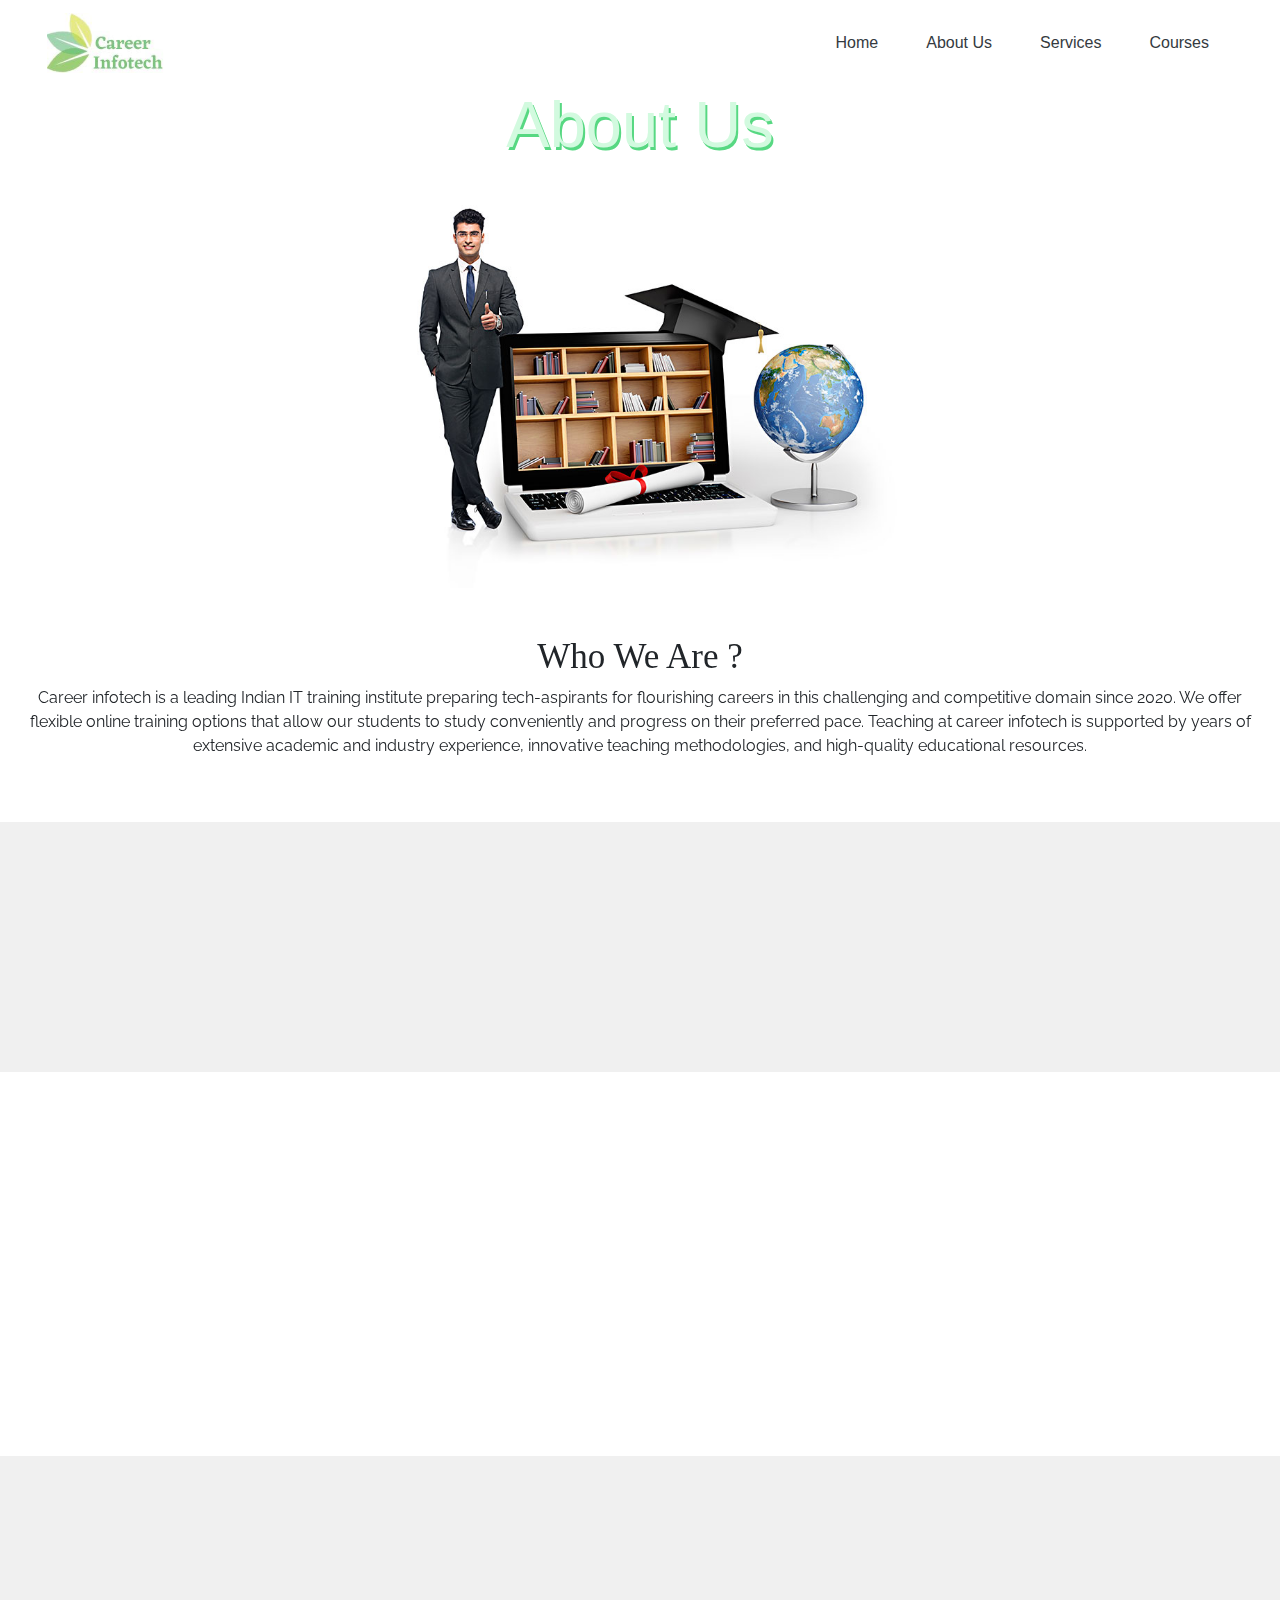
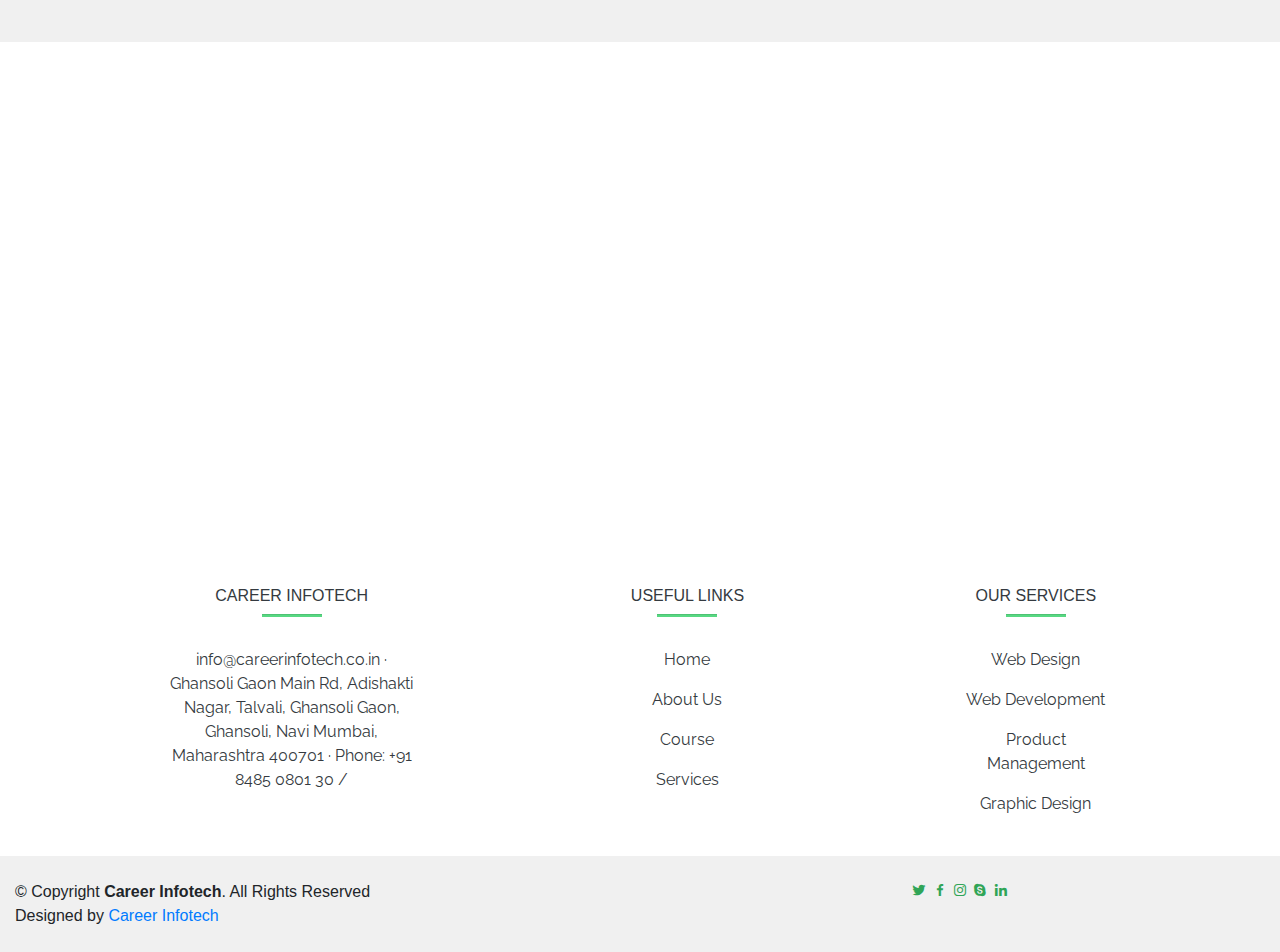
==== commit fedf4456: "completed project" ====
--- a/about.html
+++ b/about.html
@@ -57,9 +57,11 @@
     <!-- img start -->
     <div class="container-fluid">
         <div class="row">
-            <div class="d-flex justify-content-end col-md-12">
-                <h1 class="mt-5 mr-5 p-5" data-aos="fade-up-right" data-aos-duration="2000">About Us</h1>
-                <img src="img/about1.jpg" class="w-50" data-aos="fade-up-left" data-aos-duration="2000" alt="">
+            <div class="col-md-12 col-sm-12 col-lg-12 text-center">
+                <h1 data-aos="fade-down" data-aos-duration="2000">About Us</h1>
+            </div>
+            <div class="d-flex justify-content-center col-md-12 col-sm-12 col-lg-12">
+                <img src="img/about1.jpg" class="w-50" data-aos="zoom-in" data-aos-duration="2000" alt="">
             </div>
         </div>
     </div>
@@ -107,7 +109,7 @@
     <div class="container-fluid mt-5">
         <div class="row mt-5">
             <div class="col-md-4 col-sm-4 col-lg-4 mt-5">
-                <div class="card" data-aos="zoom-in" data-aos-duration="1000">
+                <div class="card mx-auto" data-aos="zoom-in" data-aos-duration="1000">
                     <h5 class="text-center mt-3" data-aos="fade-left" data-aos-duration="1000">Mission</h5>
                     <p class="px-3 py-3 text-center" data-aos="fade-left" data-aos-duration="1000">
                         Our mission is to allow the aspiring talent of our country to be able to utilize their potential
@@ -116,7 +118,7 @@
                 </div>
             </div>
             <div class="col-md-4 col-sm-4 col-lg-4 mt-5">
-                <div class="card" data-aos="zoom-in" data-aos-duration="1000">
+                <div class="card mx-auto" data-aos="zoom-in" data-aos-duration="1000">
                     <h5 class="text-center mt-3" data-aos="fade-left" data-aos-duration="1000">Vision</h5>
                     <p class="px-3 py-3 text-center" data-aos="fade-left" data-aos-duration="1000">
                         We work to provide the budding tech-aspirants of our nation with a useful, inexpensive learning
@@ -126,7 +128,7 @@
                 </div>
             </div>
             <div class="col-md-4 col-sm-4 col-lg-4 mt-5">
-                <div class="card" data-aos="zoom-in" data-aos-duration="1000">
+                <div class="card mx-auto" data-aos="zoom-in" data-aos-duration="1000">
                     <h5 class="text-center mt-3" data-aos="fade-left" data-aos-duration="1000">Goal</h5>
                     <p class="px-3 py-3 text-center" data-aos="fade-left" data-aos-duration="1000">
                         Our goal is to produce learned, qualified, and skilled IT experts with top-class technical
@@ -137,7 +139,7 @@
             </div>
         </div>
     </div>
-    <!-- 1st card end -->
+    <!-- 1st card mx-auto end -->
 
     <!-- 3rd content start -->
     <div class="container-fluid mt-5" style="background-color: #F0F0F0 ;">
@@ -162,7 +164,7 @@
     <div class="container-fluid">
         <div class="row mt-5">
             <div class="col-md-4 col-sm-4 col-lg-4 mt-5">
-                <div class="card bx1" data-aos="fade-right" data-aos-duration="1000">
+                <div class="card bx1 mx-auto" data-aos="fade-right" data-aos-duration="1000">
                     <h3 class="px-5 mt-5" data-aos="fade-right" data-aos-duration="1000">01</h3>
                     <h5 class="px-5 mt-3" data-aos="fade-right" data-aos-duration="1000">We are a One-Stop shop for IT
                         Training.</h5>
@@ -175,7 +177,7 @@
                 </div>
             </div>
             <div class="col-md-4 col-sm-4 col-lg-4 mt-5">
-                <div class="card bx1" data-aos="fade-right" data-aos-duration="1000">
+                <div class="card bx1 mx-auto" data-aos="fade-right" data-aos-duration="1000">
                     <h3 class="px-5 mt-5" data-aos="fade-right" data-aos-duration="1000">02</h3>
                     <h5 class="px-5 mt-3" data-aos="fade-right" data-aos-duration="1000">All our trainers are working
                         professionals.</h5>
@@ -187,11 +189,11 @@
                 </div>
             </div>
             <div class="col-md-4 col-sm-4 col-lg-4 mt-5">
-                <div class="card bx1" data-aos="fade-right" data-aos-duration="1000">
+                <div class="card bx1 mx-auto" data-aos="fade-right" data-aos-duration="1000">
                     <h3 class="px-5 mt-5" data-aos="fade-right" data-aos-duration="1000">03</h3>
                     <h5 class="px-5 mt-3" data-aos="fade-right" data-aos-duration="1000">Every course we deliver with
                         Industry Matching Requirements.</h5>
-                    <p class="px-5 py-4" data-aos="fade-right" data-aos-duration="1000">
+                    <p class="px-5 py-2" data-aos="fade-right" data-aos-duration="1000">
                         With new technologies rolled in the market every other day, Information Technology is a rapidly
                         evolving field at all times. We understand that the regularly shifting nature of the field makes
                         it imperative for IT Training programs.
@@ -235,6 +237,9 @@
                             </p>
                             <p>
                                 <a href="about.html" class="text-dark">About Us</a>
+                            </p>
+                            <p>
+                                <a href="courses.html" class="text-dark">Course</a>
                             </p>
                             <p>
                                 <a href="https://www.devicecares.com/" target="_blank" class="text-dark">Services</a>
@@ -292,6 +297,10 @@
     <!-- main footer end -->
 
     <!-- script -->
+    <script src="https://cdn.jsdelivr.net/npm/bootstrap@5.2.0-beta1/dist/js/bootstrap.bundle.min.js"
+        integrity="sha384-pprn3073KE6tl6bjs2QrFaJGz5/SUsLqktiwsUTF55Jfv3qYSDhgCecCxMW52nD2"
+        crossorigin="anonymous"></script>
+
     <script src="https://unpkg.com/aos@next/dist/aos.js"></script>
     <script>
         AOS.init({
--- a/css/about.css
+++ b/css/about.css
@@ -31,7 +31,7 @@
     border-radius: 10px;
 }
 .bx1{
-    width: 25rem !important;
+    width: 22rem !important;
     height: 25rem !important;
     border-radius: 10px;
 }
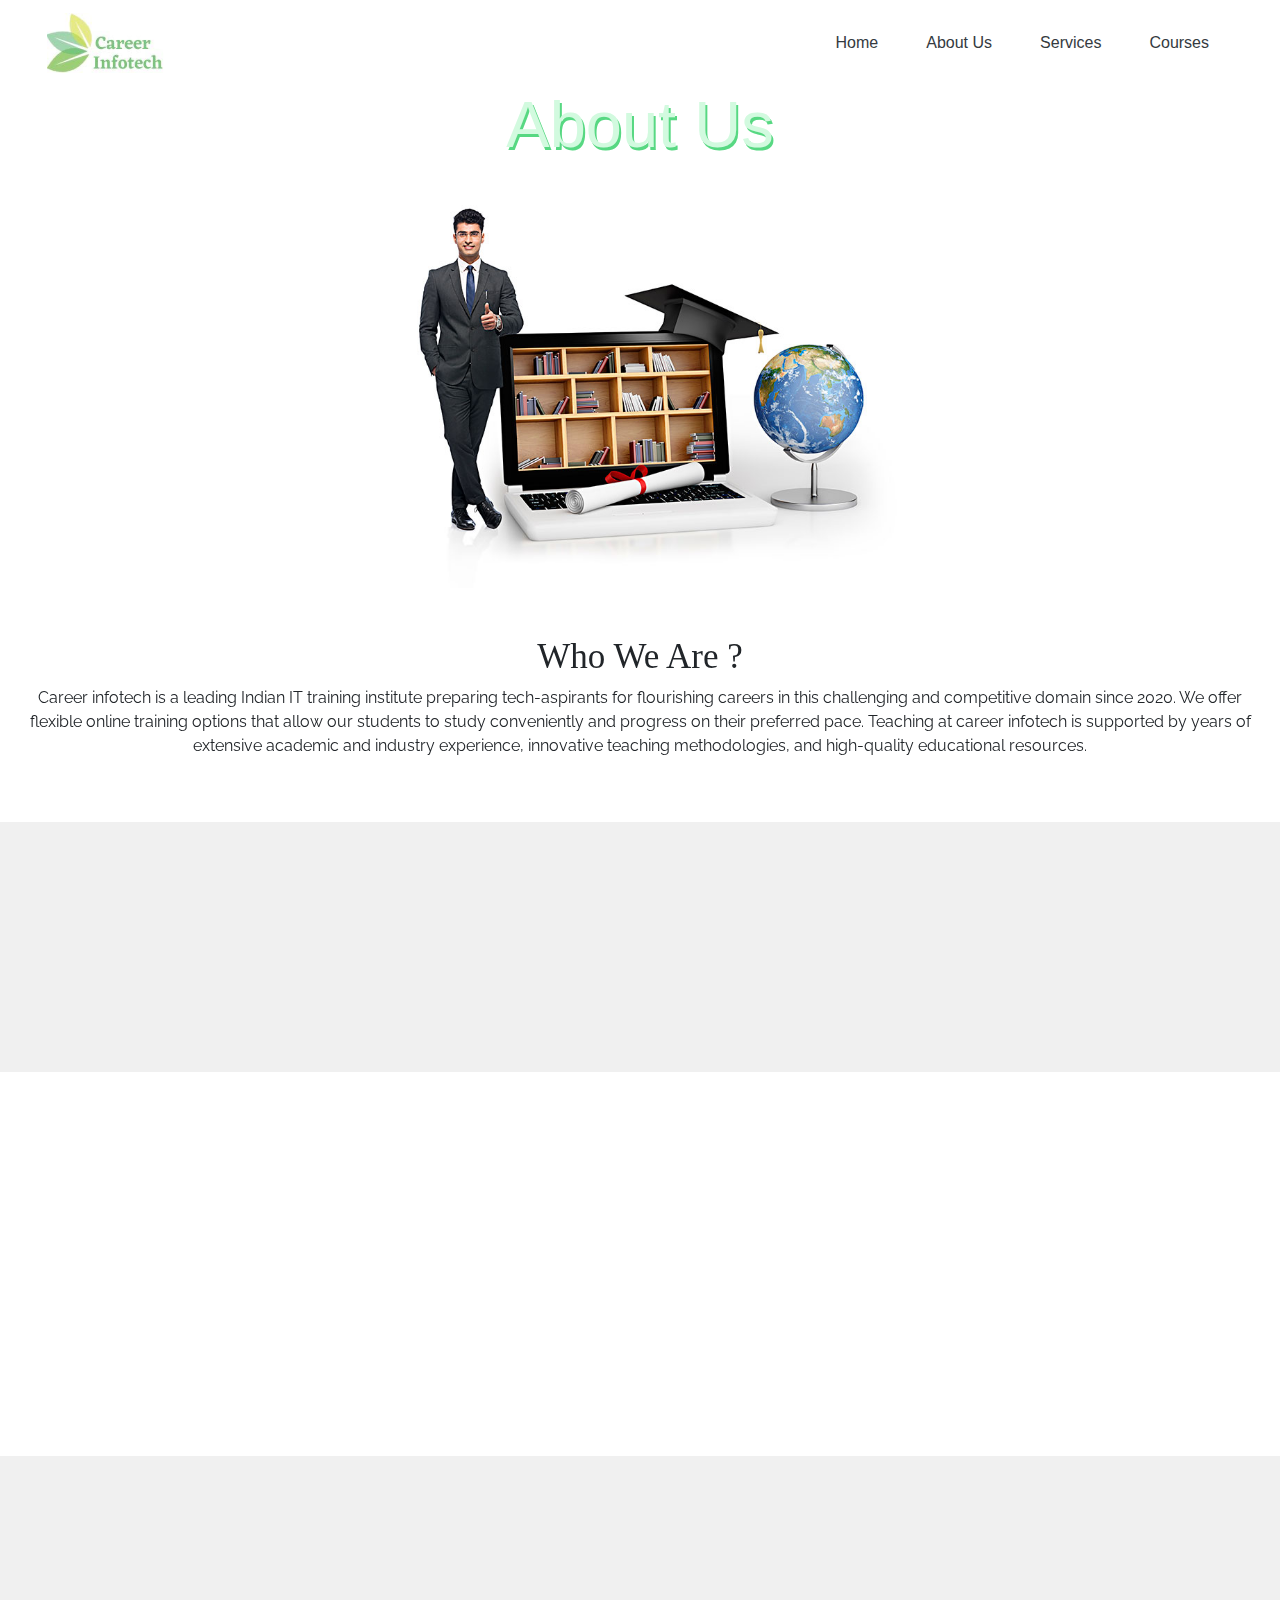
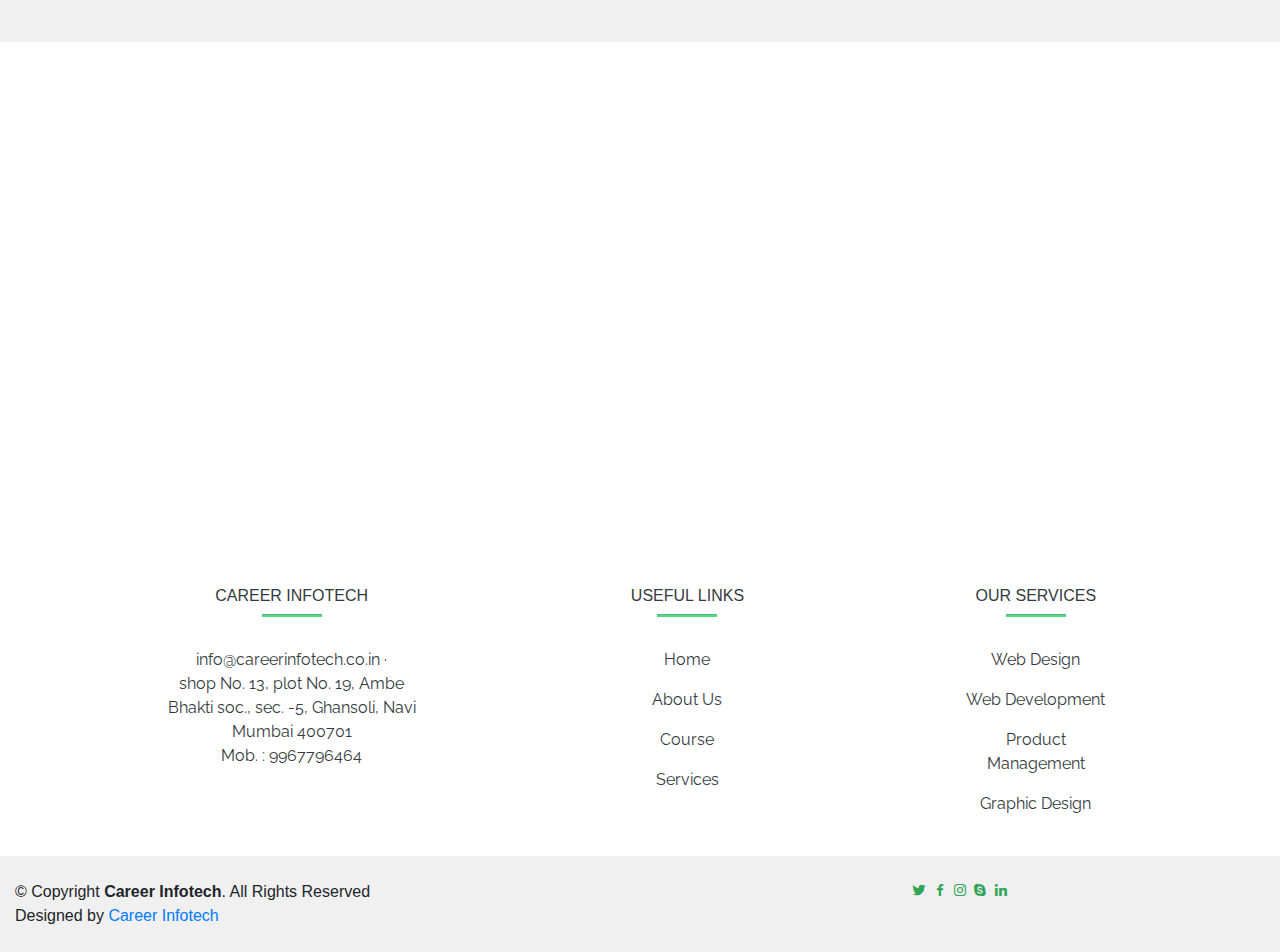
==== commit 30a9a59e: "updated footer" ====
--- a/about.html
+++ b/about.html
@@ -220,9 +220,8 @@
                             <h6 class="text-uppercase fw-bold">Career Infotech</h6>
                             <hr class="mb-4 mt-0 d-inline-block mx-auto lines">
                             <p>
-                                info@careerinfotech.co.in · <br> Ghansoli Gaon Main Rd, Adishakti Nagar, Talvali,
-                                Ghansoli
-                                Gaon, Ghansoli, Navi Mumbai, Maharashtra 400701 · Phone: +91 8485 0801 30 /
+                                info@careerinfotech.co.in · <br> shop No. 13, plot No. 19, Ambe Bhakti soc., sec. -5,
+                                Ghansoli, Navi Mumbai 400701 <br> Mob. : 9967796464
                             </p>
                         </div>
                         <!-- Grid column -->
